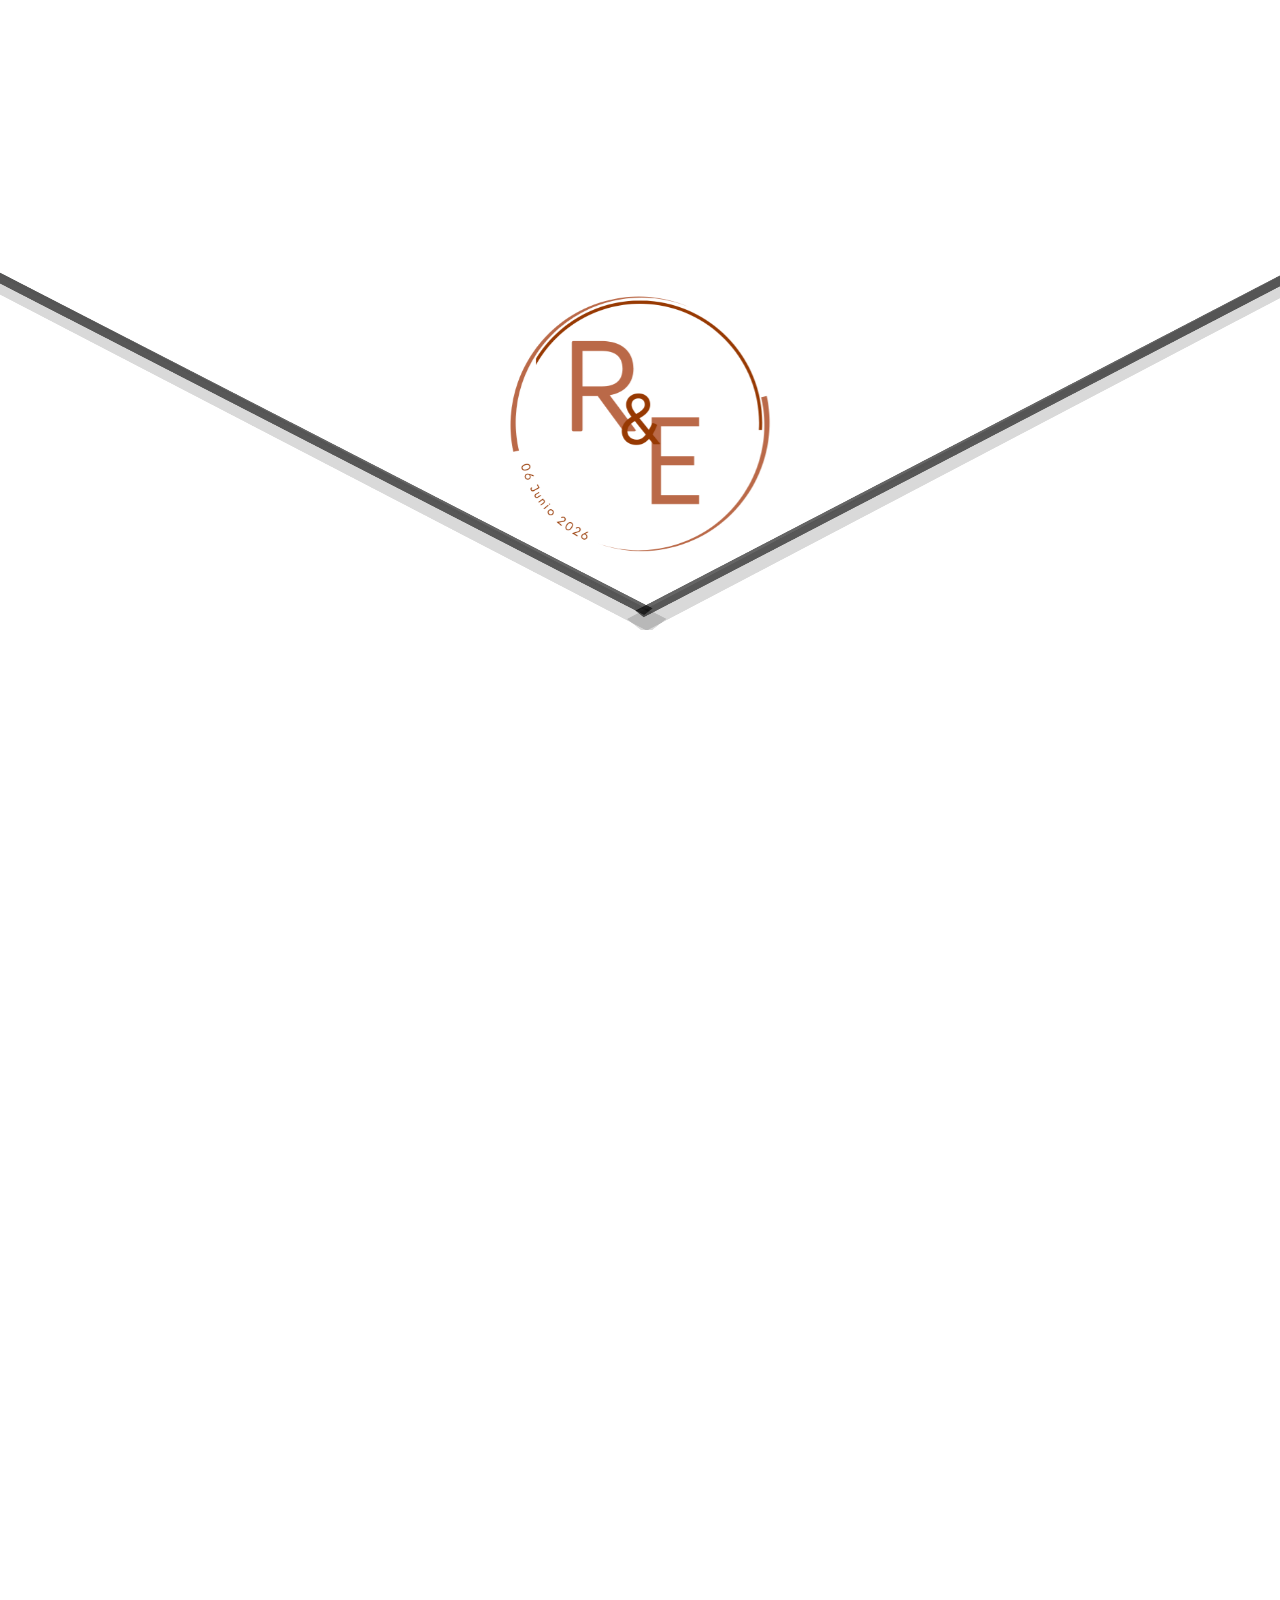
==== index.html @ d9289dd4 "first commit" ====
<html lang="es" translate="no">
  <head>
    <meta charset="UTF-8" />
    <meta http-equiv="X-UA-Compatible" content="IE=edge" />
    <meta name="viewport" content="width=device-width, initial-scale=1.0" />
    <meta name="google" content="notranslate" />

    <!-- Open Graph (Facebook, WhatsApp, LinkedIn, etc.) -->
    <meta
      property="og:title"
      content="Invitación de Nuestra Boda: Arturo & Noemí"
    />
    <meta property="og:description" content="!Llegó el gran día!" />
    <meta
      property="og:image"
      content="https://gold-sobre-digital-invite-esmeralda.netlify.app/images/3-tickets.png"
    />

    <meta
      property="og:url"
      content="https://gold-sobre-digital-invite-esmeralda.netlify.app/"
    />
    <meta property="og:type" content="website" />
    <!-- boostrap -->
    <meta
      name="viewport"
      content="width=device-width, initial-scale=1, shrink-to-fit=no"
    />
    <link
      rel="stylesheet"
      href="https://cdn.jsdelivr.net/npm/bootstrap@4.0.0/dist/css/bootstrap.min.css"
      integrity="sha384-Gn5384xqQ1aoWXA+058RXPxPg6fy4IWvTNh0E263XmFcJlSAwiGgFAW/dAiS6JXm"
      crossorigin="anonymous"
    />
    <!-- icons -->
    <link
      rel="stylesheet"
      href="https://cdn.jsdelivr.net/npm/bootstrap-icons@1.9.1/font/bootstrap-icons.css"
    />
    <!-- carousel2 -->
    <script
      src="https://cdnjs.cloudflare.com/ajax/libs/jquery/3.6.0/jquery.min.js"
      integrity="sha512-894YE6QWD5I59HgZOGReFYm4dnWc1Qt5NtvYSaNcOP+u1T9qYdvdihz0PPSiiqn/+/3e7Jo4EaG7TubfWGUrMQ=="
      crossorigin="anonymous"
      referrerpolicy="no-referrer"
    ></script>
    <link
      rel="stylesheet"
      href="https://cdnjs.cloudflare.com/ajax/libs/OwlCarousel2/2.3.4/assets/owl.carousel.min.css"
      integrity="sha512-tS3S5qG0BlhnQROyJXvNjeEM4UpMXHrQfTGmbQ1gKmelCxlSEBUaxhRBj/EFTzpbP4RVSrpEikbmdJobCvhE3g=="
      crossorigin="anonymous"
      referrerpolicy="no-referrer"
    />
    <!-- google fonts -->
    <link rel="preconnect" href="https://fonts.googleapis.com" />
    <link rel="preconnect" href="https://fonts.gstatic.com" crossorigin />
    <link
      href="https://fonts.googleapis.com/css2?family=Parisienne&display=swap"
      rel="stylesheet"
    />
    <link
      href="https://fonts.googleapis.com/css2?family=Cormorant:ital,wght@0,300..700;1,300..700&display=swap"
      rel="stylesheet"
    />
    <!-- styles -->
    <link rel="stylesheet" href="./styles.css" />
    <!-- animate.css -->
    <link
      rel="stylesheet"
      href="https://cdnjs.cloudflare.com/ajax/libs/animate.css/4.1.1/animate.min.css"
    />
    <!-- AOS animaciones -->
    <link href="https://unpkg.com/aos@2.3.1/dist/aos.css" rel="stylesheet" />
    <title></title>
  </head>
  <body class="avoiding-scroll w-100">
    <!-- Sobre -->
    <div
      class="bg-sobre d-flex justify-content-center align-items-center test-class"
      id="parent-div"
    >
      <div id="hoja-principal" class="sobre">
        <img
          id="sobre-arriba"
          src="./assets/img/sobrearriba.png"
          class="animate__animated p-0 m-0 sobre-arriba"
          alt="sobre-arriba"
        />
        <img
          id="sobre-abajo"
          class="p-0 m-0 sobre-abajo animate__animated"
          src="./assets/img/sobreabajo.png"
          alt="sobre-abajo"
        />
        <button id="btn-open" class="btn-open" onclick="abrir()">
          <img
            id="logo"
            src="./assets/img/logoo.png"
            class="animate__animated animate__pulse animate__infinite text-center"
            alt="logo"
          />
        </button>
      </div>
    </div>

    <!-- Invitacion -->
    <div id="invitacion" class="invitacion hide">
      <section class="home d-flex justify-content-center align-items-center">
        <div
          id="names"
          class="d-flex justify-content-center hide flex-column text-center text-white pt-4 font-paris animate__animated name mt-4"
        >
          <p id="heName1" class="mb-1 mt-4 display-4"></p>
          <p class="mb-1 display-4">&</p>
          <p id="sheName1" class="display-4"></p>
        </div>
        <div class="text-white text-center player-btn" id="play">
          <i class="bi bi-pause-circle pause-btn player-icon"></i>
          <i class="bi bi-play-circle play-btn player-icon d-none"></i>
          <p>audio</p>
        </div>
        <div class="player-audio">
          <audio
            id="audio"
            controls
            autoplay
            src="./assets/audio/carlos-rivera-otras-vida.mp3"
          ></audio>
        </div>
      </section>
      <section class="second-page">
        <div
          class="container1 d-flex justify-content-center align-items-center"
        >
          <div class="col-10">
            <div data-aos="fade-down" data-aos-duration="2000">
              <div
                class="pb-4 d-flex justify-content-center align-items-center"
              >
                <img
                  src="./assets/img/mexican-line.png"
                  alt="linae"
                  class="decoration rotate"
                />
              </div>
              <p class="text-center display-6">
                El día más importante de nuestras vidas ha llegado
              </p>
              <div
                class="pt-2 d-flex justify-content-center align-items-center"
              >
                <img
                  src="./assets/img/mexican-line.png"
                  alt="linea"
                  class="decoration"
                />
              </div>
            </div>
          </div>
        </div>
        <div class="container2">
          <div class="positon-relative">
            <div class="d-flex justify-content-center align-items-center">
              <div data-aos="zoom-in" data-aos-duration="3000">
                <p class="text-white cuenta-regresiva m-0 text-center">
                  Sábado
                </p>
                <p class="text-white text-center font-paris display-4 px-4">
                  <span id="day1"> 22</span> <span>de</span>
                  <span id="month1">Noviembre</span> <span>de</span>
                  <span id="year1">2024</span>
                </p>
              </div>
            </div>
            <div
              class="d-flex flex-column justify-content-center align-items-center"
              data-aos="zoom-in"
              data-aos-duration="1000"
              data-aos-delay="1000"
            >
              <p class="text-white display-5 mb-0 mt-2">Faltan</p>
              <p id="demo" class="cuenta-regresiva m-0"></p>
            </div>
          </div>
        </div>
        <div class="container3">
          <div class="d-flex justify-content-center align-items-center">
            <div class="pt-4">
              <p
                class="title2 pt-4 mb-0 text-center font-paris"
                data-aos="flip-up"
                data-aos-duration="2000"
              >
                Nuestra Boda
              </p>
              <div
                class="pb-2 d-flex justify-content-center align-items-center"
              >
                <img
                  src="./assets/img/mexican-line-5.png"
                  alt="linea"
                  class="decoration"
                />
              </div>
              <div
                class="text-center p-4 d-flex flex-column align-items-center"
              >
                <p
                  class="pr-4 pl-4 principal-text"
                  data-aos="fade-up"
                  data-aos-duration="3000"
                >
                  Hay momentos en la vida que son especiales por si solos, pero
                  compartirlos con las personas que quieres los convierte en
                  momentos inolvidables.
                </p>
                <p
                  class="pr-4 pl-4 principal-text"
                  data-aos="fade-up"
                  data-aos-duration="3000"
                >
                  Nos encantaría que nos acompañaras y nos llenaras de alegría
                  en nuestro día tan especial.
                </p>
                <div class="d-flex justify-content-center w-100">
                  <hr />
                </div>
                <p
                  class="pr-4 pl-4 mt-4 principal-text"
                  data-aos="fade-up"
                  data-aos-duration="3000"
                >
                  No hay libertad más bonita, que la que va acompañada de otra
                  mano
                </p>
                <p
                  class="pr-4 pl-4 mb-4 principal-text"
                  data-aos="fade-up"
                  data-aos-duration="3000"
                >
                  - Elvira Sastre
                </p>
              </div>
            </div>
          </div>
        </div>
      </section>
      <section class="ribbon">
        <p class="m-0 display-6">
          Invitación para
          <span id="ticketNumber" class="f-w-700"></span> personas
        </p>
      </section>
      <section class="p-4 overflow-hidden">
        <p
          class="text-center title2 font-paris"
          data-aos="fade-right"
          data-aos-duration="2000"
        >
          Agradecemos a nuestros padres
        </p>
        <div class="d-flex justify-content-around align-items-center">
          <img
            class="decoration"
            src="./assets/img/mexican-line3.png"
            alt="linea"
          />
        </div>
        <div class="d-flex justify-content-center">
          <div class="row">
            <div class="col-12 col-md-6 mt-4">
              <p
                id="fatherShe"
                class="text-center font-gold display-6"
                data-aos="flip-down"
                data-aos-duration="1500"
              ></p>
              <p
                id="motherShe"
                class="text-center font-gold display-6"
                data-aos="flip-down"
                data-aos-duration="1500"
              ></p>
            </div>
            <div class="col-12 col-md-6 mt-4">
              <p
                id="fatherHe"
                class="text-center display-6"
                data-aos="flip-down"
                data-aos-duration="1500"
                data-aos-delay="500"
              >
                Antonio Juárez Mota
              </p>
              <p
                id="motherHe"
                class="text-center display-6"
                data-aos="flip-down"
                data-aos-duration="1500"
                data-aos-delay="500"
              >
                Leticia Ortiz Villareal
              </p>
            </div>
          </div>
        </div>
      </section>
      <section class="bg-gold p-4 m-0">
        <div class="d-flex justify-content-center">
          <p class="w-75 text-center text-white display-6 m-0 p-2">
            Compartir estos momentos con ustedes, los hará inolvidables.
          </p>
        </div>
      </section>
      <section class="p-4 overflow-hidden">
        <div class="w-100">
          <p
            class="text-center mt-4 title2 font-paris"
            data-aos="fade-down"
            data-aos-duration="2000"
          >
            Nuestros padrinos
          </p>
        </div>
        <div class="d-flex justify-content-center">
          <div class="owl-container">
            <div
              class="owl-carousel owl-theme"
              data-aos="fade-right"
              data-aos-duration="2000"
            >
              <div class="d-flex p-3 justify-content-center align-items-center">
                <div>
                  <div class="d-flex justify-content-center align-items-center">
                    <img
                      class="icon-img"
                      src="./assets/img/anillos.png"
                      alt="Card image cap"
                    />
                  </div>
                  <p class="card-text text-center">Anillos</p>
                  <p class="card-text text-center display-6">
                    Patricia Thalía Hernández Dávila
                  </p>
                  <p class="card-text text-center display-6">
                    Veronica MaOmar Vargas Esparza rtínez Torres
                  </p>
                </div>
              </div>
              <div class="d-flex p-3 justify-content-center align-items-center">
                <div>
                  <div class="d-flex justify-content-center align-items-center">
                    <img
                      class="icon-img"
                      src="./assets/img/coin.png"
                      alt="Card image cap"
                    />
                  </div>
                  <p class="card-text text-center">Arras</p>
                  <p class="card-text text-center display-6">
                    Josué Jafet Quevedo Dávila
                  </p>
                  <p class="card-text text-center display-6">
                    Ariana Contreras Báez
                  </p>
                </div>
              </div>
              <div class="d-flex p-3 justify-content-center align-items-center">
                <div>
                  <div class="d-flex justify-content-center align-items-center">
                    <img
                      class="icon-img"
                      src="./assets/img/lazo.png"
                      alt="Card image cap"
                    />
                  </div>
                  <p class="card-text text-center">Lazo</p>
                  <p class="card-text text-center display-6">
                    Fernando Castillo Dávila
                  </p>
                  <p class="card-text text-center display-6">
                    Berenice González López
                  </p>
                </div>
              </div>
              <div class="d-flex p-3 justify-content-center align-items-center">
                <div>
                  <div class="d-flex justify-content-center align-items-center">
                    <img
                      class="icon-img"
                      src="./assets/img/lazo.png"
                      alt="Card image cap"
                    />
                  </div>
                  <p class="card-text text-center">Velación</p>
                  <p class="card-text text-center display-6">
                    Juan de Dios Ponce Salguero
                  </p>
                  <p class="card-text text-center display-6">
                    María del Rosario Dávila Barrientos
                  </p>
                </div>
              </div>
            </div>
          </div>
        </div>
      </section>
      <!-- <section class="bg-gold p-4 m-0">
        <div class="d-flex justify-content-center">
          <p class="w-75 text-center text-white m-0 p-2 display-6">
            ¡Nos gustaría mucho que nos acompañaras!
          </p>
        </div>
      </section> -->
      <section class="itinerario">
        <p class="text-center display-4 font-paris text-white m-0 pt-4">
          Itinerario
        </p>
        <div
          id="carouselExampleIndicators"
          class="carousel slide"
          data-ride="carousel"
        >
          <ol class="carousel-indicators">
            <li
              data-target="#carouselExampleIndicators"
              data-slide-to="0"
              class="active"
            ></li>
            <li data-target="#carouselExampleIndicators" data-slide-to="1"></li>
            <li data-target="#carouselExampleIndicators" data-slide-to="2"></li>
            <li data-target="#carouselExampleIndicators" data-slide-to="3"></li>
          </ol>
          <div id="itineraryContainer" class="carousel-inner"></div>

          <a
            class="carousel-control-prev"
            href="#carouselExampleIndicators"
            role="button"
            data-slide="prev"
          >
            <span class="carousel-control-prev-icon" aria-hidden="true"></span>
            <span class="sr-only">Previous</span>
          </a>
          <a
            class="carousel-control-next"
            href="#carouselExampleIndicators"
            role="button"
            data-slide="next"
          >
            <span class="carousel-control-next-icon" aria-hidden="true"></span>
            <span class="sr-only">Next</span>
          </a>
        </div>
      </section>
      <section class="ubicacion pt-4">
        <div>
          <p
            class="text-center m-0 pt-4 display-5"
            data-aos="flip-up"
            data-aos-duration="2000"
          >
            Ubicaciones
          </p>
          <div class="d-flex justify-content-center align-items-center">
            <img class="line" src="./assets/img/mexican-line.png" alt="linea" />
          </div>
        </div>
        <div class="d-flex row m-0 justify-content-center align-items-center">
          <div
            class="col-md-5 container-ubicaciones"
            data-aos="fade-up"
            data-aos-duration="1500"
            data-aos-delay="500"
          >
            <div class="card-ubicaciones">
              <p class="text-center font-paris display-4">
                Ceremonia Religiosa
              </p>
              <p id="misaHour" class="text-center display-6"></p>
              <div class="d-flex justify-content-center align-items-center">
                <img
                  class="img-ubicaciones"
                  src="./assets/img/parroquia.png"
                  alt="iglesia"
                />
              </div>
              <p id="misaName" class="text-center display-6 py-3"></p>
              <p id="misaDirection" class="text-center"></p>
              <div
                class="d-flex align-items-center py-4 justify-content-center"
              >
                <a id="misaLink" target="_blank"
                  ><button
                    class="btn display-6 py-3 d-flex align-items-center animate__animated animate__pulse animate__infinite"
                  >
                    <i class="bi bi-geo-alt text-dark"></i>
                    <span
                      class="d-flex text-dark align-items-center justify-content-center p-0 m-0"
                    >
                      Ver mapa
                    </span>
                  </button></a
                >
              </div>
            </div>
          </div>
          <div
            class="col-md-5 container-ubicaciones"
            data-aos="fade-up"
            data-aos-duration="1500"
            data-aos-delay="700"
          >
            <div class="card-ubicaciones">
              <p class="text-center font-paris display-4">Recepción</p>
              <p id="receptionHour" class="text-center display-6"></p>
              <div class="d-flex justify-content-center align-items-center">
                <img
                  class="img-ubicaciones"
                  src="./assets/img/la-fuente.png"
                  alt="salon"
                />
              </div>
              <p id="receptionName" class="text-center display-6 py-3"></p>
              <p id="receptionDirection" class="text-center"></p>
              <div
                class="d-flex align-items-center py-3 justify-content-center"
              >
                <a id="receptionLink" target="_blank"
                  ><button
                    class="btn display-6 py-3 d-flex align-items-center animate__animated animate__pulse animate__infinite"
                  >
                    <i class="bi bi-geo-alt text-dark"></i>
                    <span
                      class="d-flex text-dark align-items-center justify-content-center p-0 m-0"
                    >
                      Ver mapa
                    </span>
                  </button></a
                >
              </div>
            </div>
          </div>
        </div>
      </section>
      <section class="window-phrase">
        <div
          class="card-phrase d-flex justify-content-center align-items-center"
          data-aos="fade-up"
          data-aos-duration="3000"
        >
          <p
            class="p-4 rounded card-white text-center w-90 display-5 font-paris font-weight-light"
          >
            ¡Dios ha sido fiel hasta el día de hoy!
          </p>
        </div>
      </section>
      <section class="nuestro-inicio p-4">
        <!-- <p class="text-center text-white pt-4 display-6">Así empezamos</p> -->
        <div class="d-flex justify-content-center align-items-center">
          <video id="miVideo" width="600" muted playsinline class="video-mp4">
            <source src="./assets/video/video-esteban.mp4" type="video/mp4" />
          </video>
          <!-- <div class="w-100 d-flex justify-content-center">
            <img src="./assets/img/foto5.JPG" alt="foto" />
          </div> -->
        </div>
        <div class="d-flex pt-4 justify-content-center align-items-center">
          <p class="text text-white text-center display-6">
            Estamos listos para el siguiente paso...
          </p>
        </div>
      </section>
      <section class="p-4">
        <div class="py-4 d-flex justify-content-center align-items-center">
          <img class="line" src="./assets/img/mexican-line3.png" alt="linea" />
        </div>
        <div
          data-aos="zoom-in"
          data-aos-duration="2000"
          class="py-4 d-flex justify-content-center"
        >
          <p class="text2 text-center display-6 principal-text">
            ¡Que nos acompañes es lo más importante! Y sí está en tu disposición
            realizar una muestra de cariño estaremos muy agradecidos
          </p>
        </div>
        <div class="pb-4 d-flex justify-content-center align-items-center">
          <img
            class="line rotate"
            src="./assets/img/mexican-line3.png"
            alt="linea"
          />
        </div>
      </section>
      <section
        class="window-regalos d-flex justify-content-center align-items-center"
      >
        <div class="w-75 h-80 d-flex justify-content-center">
          <div
            class="card-regalos p-4"
            data-aos="fade-up"
            data-aos-duration="3000"
          >
            <p class="display-4 text-center pt-4 font-paris">Mesa de Regalos</p>
            <div class="d-flex justify-content-center">
              <hr class="text-center" />
            </div>
            <div
              id="mesaDeRegalos"
              class="row d-flex justify-content-around align-items-center"
            >
              <div class="col-md-6">
                <div class="pt-4 d-flex justify-content-center">
                  <i class="bi bi-envelope icon-sobre"></i>
                </div>
                <div class="d-flex justify-content-center">
                  <p class="w-75 text-center display-6 text-shadow">
                    Sobre con dinero en efectivo
                  </p>
                </div>
              </div>
            </div>
          </div>
        </div>
      </section>
      <!-- <section class="d-flex justify-content-center align-items-center">
        <div class="w-75 py-4 text-center">
          <p class="display-6" data-aos="flip-up" data-aos-duration="2000">
            ¡Gracias por tus muestras de cariño!
          </p>
        <div>
            <p class="display-6" data-aos="flip-up" data-aos-duration="2000">
              Si así lo prefieres, también puedes hacer transferencia
            </p>
            <div class="d-flex justify-content-center">
              <hr />
            </div>
            <p id="bankCount" class="display-number"></p>
            <p id="bankPropietary"></p>
            <p id="bankName"></p>
          </div> 
        </div>
      </section> -->
      <section class="container3 bg-gold p-4 m-0">
        <div class="d-flex justify-content-center">
          <p class="w-80 text-center text-white display-6 m-0 p-2">
            ¡Gracias por tus muestras de cariño!
          </p>
        </div>
      </section>
      <section class="p-4 bg-white overflow-hidden">
        <div class="w-100">
          <p
            class="text-center mt-4 title2 font-paris font-gold"
            data-aos="fade-down"
            data-aos-duration="2000"
          >
            Recomendación de hospedaje
          </p>
        </div>
        <div class="d-flex justify-content-center">
          <div class="owl-container">
            <div
              class="owl-carousel owl-theme d-flex"
              data-aos="fade-right"
              data-aos-duration="2000"
            >
              <div class="d-flex p-3 justify-content-center align-items-center">
                <div>
                  <div
                    class="d-flex justify-content-center align-items-center flex-column"
                  >
                    <h2
                      data-aos="zoom-in-up"
                      data-aos-easing="linear"
                      data-aos-duration="1500"
                      class="f-w-700 txt-pink-dark pr-4 pl-4 mb-4 display-5 title2 text-center font-paris"
                    >
                      Hotel Posada Coatepec
                    </h2>
                    <div
                      class="d-flex justify-content-center align-items-center"
                    >
                      <img
                        data-aos="fade-down"
                        data-aos-easing="linear"
                        data-aos-duration="1500"
                        class="img-ubicaciones"
                        src="./assets/img/hotel2.png"
                        alt="iglesia"
                      />
                    </div>

                    <!-- <p
                      data-aos="fade-down"
                      data-aos-easing="linear"
                      data-aos-duration="1500"
                      class="txt-pink-dark mt-2 font-paris display-5 pl-2 pr-2 text-center"
                    >
                      <i class="bi bi-car-front-fill"></i> A 40 min de la fiesta
                    </p> -->
                    <p
                      data-aos="zoom-in-up"
                      data-aos-easing="linear"
                      data-aos-duration="1500"
                      class="text-infor font-aleo text-center mr-4 ml-4"
                    >
                      Hidalgo 9, Centro, 91500 Coatepec, Ver.
                    </p>

                    <div
                      class="d-flex align-items-center py-4 justify-content-center"
                    >
                      <a
                        target="_blank"
                        class="text-white"
                        href="https://maps.app.goo.gl/kGooncRi8zp6F4Nh9"
                        ><button
                          class="animate__pulse animate__animated animate__infinite btn btn-ver-mapa display-6 py-3 d-flex align-items-center"
                        >
                          <i class="bi bi-geo-alt font-gold"></i>
                          <span
                            class="d-flex display-5 font-paris font-gold align-items-center justify-content-center p-0 m-0"
                          >
                            Ver más detalles
                          </span>
                        </button></a
                      >
                    </div>
                  </div>
                </div>
              </div>
              <div class="d-flex p-3 justify-content-center align-items-center">
                <div>
                  <div
                    class="d-flex justify-content-center align-items-center flex-column"
                  >
                    <h2
                      data-aos="zoom-in-up"
                      data-aos-easing="linear"
                      data-aos-duration="1500"
                      class="f-w-700 txt-pink-dark pr-4 pl-4 mb-4 display-5 title2 text-center font-paris"
                    >
                      Posada San Antonio Coatepec
                    </h2>
                    <div
                      class="d-flex justify-content-center align-items-center"
                    >
                      <img
                        data-aos="fade-down"
                        data-aos-easing="linear"
                        data-aos-duration="1500"
                        class="img-ubicaciones"
                        src="./assets/img/hotel3.png"
                        alt="iglesia"
                      />
                    </div>

                    <!-- <p
                      data-aos="fade-down"
                      data-aos-easing="linear"
                      data-aos-duration="1500"
                      class="txt-pink-dark font-paris display-5 mt-2 pl-2 pr-2 text-center"
                    >
                      <i class="bi bi-car-front-fill"></i> A 32 min de la fiesta
                    </p> -->
                    <p
                      data-aos="zoom-in-up"
                      data-aos-easing="linear"
                      data-aos-duration="1500"
                      class="text-infor font-aleo text-center mr-4 ml-4"
                    >
                      Cuarta de Colón 69, Centro, 91500 Coatepec, Ver.
                    </p>

                    <div
                      class="d-flex align-items-center py-4 justify-content-center"
                    >
                      <a
                        target="_blank"
                        class="text-white"
                        href="https://maps.app.goo.gl/Mok4iKTnWgMTyDet9"
                        ><button
                          class="animate__pulse animate__animated animate__infinite btn btn-ver-mapa display-6 py-3 d-flex align-items-center"
                        >
                          <i class="bi bi-geo-alt font-gold"></i>
                          <span
                            class="d-flex display-5 font-paris font-gold align-items-center justify-content-center p-0 m-0"
                          >
                            Ver más detalles
                          </span>
                        </button></a
                      >
                    </div>
                  </div>
                </div>
              </div>
              <div class="d-flex p-3 justify-content-center align-items-center">
                <div>
                  <div
                    class="d-flex justify-content-center align-items-center flex-column"
                  >
                    <h2
                      data-aos="zoom-in-up"
                      data-aos-easing="linear"
                      data-aos-duration="1500"
                      class="f-w-700 txt-pink-dark pr-4 pl-4 mb-4 display-5 title2 text-center font-paris"
                    >
                      Hotel Casa Real del Café
                    </h2>
                    <div
                      class="d-flex justify-content-center align-items-center"
                    >
                      <img
                        data-aos="fade-down"
                        data-aos-easing="linear"
                        data-aos-duration="1500"
                        class="img-ubicaciones"
                        src="./assets/img/hotel4.png"
                        alt="iglesia"
                      />
                    </div>

                    <!-- <p
                      data-aos="fade-down"
                      data-aos-easing="linear"
                      data-aos-duration="1500"
                      class="txt-pink-dark font-paris display-5 mt-2 pl-2 pr-2 text-center"
                    >
                      <i class="bi bi-car-front-fill"></i> A 32 min de la fiesta
                    </p> -->
                    <p
                      data-aos="zoom-in-up"
                      data-aos-easing="linear"
                      data-aos-duration="1500"
                      class="text-infor font-aleo text-center mr-4 ml-4"
                    >
                      C. 2a.Zamora 58, Centro, 91500 Coatepec, Ver.
                    </p>

                    <div
                      class="d-flex align-items-center py-4 justify-content-center"
                    >
                      <a
                        target="_blank"
                        class="text-white"
                        href="https://maps.app.goo.gl/2mkzAxS7bh26GRYo7"
                        ><button
                          class="animate__pulse animate__animated animate__infinite btn btn-ver-mapa display-6 py-3 d-flex align-items-center"
                        >
                          <i class="bi bi-geo-alt font-gold"></i>
                          <span
                            class="d-flex display-5 font-paris font-gold align-items-center justify-content-center p-0 m-0"
                          >
                            Ver más detalles
                          </span>
                        </button></a
                      >
                    </div>
                  </div>
                </div>
              </div>
              <div class="d-flex p-3 justify-content-center align-items-center">
                <div>
                  <div
                    class="d-flex justify-content-center align-items-center flex-column"
                  >
                    <h2
                      data-aos="zoom-in-up"
                      data-aos-easing="linear"
                      data-aos-duration="1500"
                      class="f-w-700 txt-pink-dark pr-4 pl-4 mb-4 display-5 title2 text-center font-paris"
                    >
                      Hotel San José Plaza
                    </h2>
                    <div
                      class="d-flex justify-content-center align-items-center"
                    >
                      <img
                        data-aos="fade-down"
                        data-aos-easing="linear"
                        data-aos-duration="1500"
                        class="img-ubicaciones"
                        src="./assets/img/hotel5.png"
                        alt="iglesia"
                      />
                    </div>

                    <!-- <p
                      data-aos="fade-down"
                      data-aos-easing="linear"
                      data-aos-duration="1500"
                      class="txt-pink-dark font-paris display-5 mt-2 pl-2 pr-2 text-center"
                    >
                      <i class="bi bi-car-front-fill"></i> A 32 min de la fiesta
                    </p> -->
                    <p
                      data-aos="zoom-in-up"
                      data-aos-easing="linear"
                      data-aos-duration="1500"
                      class="text-infor font-aleo text-center mr-4 ml-4"
                    >
                      C. 2a.Zamora 65, Centro, 91500 Coatepec, Ver.
                    </p>

                    <div
                      class="d-flex align-items-center py-4 justify-content-center"
                    >
                      <a
                        target="_blank"
                        class="text-white"
                        href="https://maps.app.goo.gl/x8roKmcZYm4B56ao6"
                        ><button
                          class="animate__pulse animate__animated animate__infinite btn btn-ver-mapa display-6 py-3 d-flex align-items-center"
                        >
                          <i class="bi bi-geo-alt font-gold"></i>
                          <span
                            class="d-flex display-5 font-paris font-gold align-items-center justify-content-center p-0 m-0"
                          >
                            Ver más detalles
                          </span>
                        </button></a
                      >
                    </div>
                  </div>
                </div>
              </div>
            </div>
          </div>
        </div>
      </section>
      <section class="window-back2 overflow-hidden">
        <div
          class="dinamic-galery text-white text-shadow text-center title2 font-paris"
          data-aos="fade-right"
          data-aos-duration="2500"
        >
          Únete a nuestra galería dinámica
        </div>
      </section>
      <section class="p-4 bg-dinamic-galery">
        <div class="principal-text">
          <h3
            class="text-center font-paris letter-s-1px"
            data-aos="fade-up"
            data-aos-duration="3000"
          >
            ¡Todas las fotos que tomen ustedes, nuestros invitados, las
            tendremos en una misma galería!
          </h3>
          <div class="d-flex justify-content-around align-items-center">
            <img
              class="decoration"
              src="./assets/img/mexican-line2.png"
              alt="linea"
            />
          </div>
          <div class="p-3">
            <ol class="text-left">
              <li class="pb-2" data-aos="fade-down" data-aos-duration="3000">
                <div class="d-flex">
                  Descarga la app
                  <span>
                    <a
                      id="wedshootsLink"
                      class="ml-2 font-gold d-flex align-items-center animate__animated animate__pulse animate__infinite"
                      >Click aquí.</a
                    >
                  </span>
                </div>
              </li>
              <li class="pb-2" data-aos="fade-down" data-aos-duration="3000">
                Una vez descargada la app, da click en "Soy Invitado".
              </li>
              <li class="pb-2" data-aos="fade-down" data-aos-duration="3000">
                Introduce nuestro código
                <span
                  id="codeGalery"
                  class="text-underline font-weight-bold font-gold"
                ></span>
              </li>
              <li data-aos="fade-down" data-aos-duration="3000">
                Durante la fiesta únete a nuestra galería escaneando los códigos
                QR ubicados en el lugar
              </li>
            </ol>
          </div>
        </div>
      </section>

      <section class="bg-gray p-3">
        <p class="text-center p-0 m-0 display-6">
          <i class="bi bi-hearts"></i>Respetuosamente NO NIÑOS
        </p>
      </section>
      <section class="text-center h-100 p-4 padding-4 bg-vestimenta">
        <p
          class="display-4 font-gold font-paris mt-4 mb-4 title2"
          data-aos="zoom-in"
          data-aos-duration="2000"
        >
          Código de Vestimenta
        </p>
        <div class="d-flex justify-content-center align-items-center">
          <img
            data-aos="fade-down"
            data-aos-easing="linear"
            data-aos-duration="1500"
            class="w-80 img-vestimenta dress-code-img"
            src="./assets/img/etiqueta rigurosa.png"
            alt="dress-code"
          />
        </div>
        <div class="d-flex justify-content-around align-items-center">
          <img
            class="decoration mt-4"
            src="./assets/img/mexican-line-5.png"
            alt="linea"
          />
        </div>
        <p
          data-aos="zoom-in-up"
          data-aos-duration="1000"
          class="font-paris display-4 p-4"
        >
          Formal
        </p>
      </section>
      <section class="ribbon bg-gold p-4">
        <p class="text-white text-center display-6">
          Este día será muy especial y que asistas ¡lo hará aún más!
        </p>
      </section>

      <div class="img-galery overflow-hidden">
        <div class="owl-container img-galery">
          <div
            class="owl-carousel owl-theme img-galery"
            data-aos="fade-right"
            data-aos-duration="2000"
          >
            <div class="foto-1"></div>
            <div class="foto-2"></div>
            <div class="foto-3"></div>
            <!-- <div class="foto-4"></div>
            <div class="foto-5"></div>
            <div class="foto-6"></div> -->
          </div>
        </div>
      </div>
      <section class="text-center p-4">
        <p class="display-4 mt-4" data-aos="zoom-in" data-aos-duration="2000">
          ¡Confirma tu asistencia!
        </p>
        <div class="d-flex justify-content-around align-items-center">
          <img
            class="decoration mt-4"
            src="./assets/img/mexican-line.png"
            alt="linea"
          />
        </div>
        <div class="d-flex justify-content-center align-items-center">
          <p class="w-50 py-4" data-aos="fade-in" data-aos-duration="3000">
            Por favor, danos la respuesta de tu asistencia al evento antes del
            <span id="limitConfirmation"></span>
          </p>
        </div>
        <p class="display-6">
          Invitación para
          <span id="ticketNumber1" class="f-w-700"></span> personas
        </p>
        <div>
          <a id="linkConfirmation"
            ><button
              class="btn p-3 display-6 text-dark animate__animated animate__pulse animate__infinite"
            >
              <i class="bi bi-check text-dark"></i>Confirmar
            </button></a
          >
        </div>
        <div class="pt-2 mb-4">
          <a id="linkDeny"
            ><button class="btn p-1 btn-dark">
              <i class="bi bi-x"></i>No podré asistir
            </button></a
          >
        </div>
      </section>

      <section
        class="last-window-back d-flex justify-content-center align-items-center"
      >
        <div class="font-paris display-2 text-white p-4">
          <p class="text-center" data-aos="fade-down" data-aos-duration="2000">
            ¡Te esperamos!
          </p>
        </div>
      </section>
      <section class="brand-container">
        <p class="text-center m-0 p-0">
          Digital Invite
          <a
            target="_blank"
            href="https://wa.me/522281080685?text=Hola%20Me%20gustaría%20una%20invitación%20para%20mi%20boda%20como%20esta%20(paquete%20gold%20efecto%20sobre)"
            class="marca"
            >by Esmeralda <i class="bi bi-whatsapp"></i
          ></a>
        </p>
      </section>
    </div>
    <!-- Carousel 2 -->
    <script
      src="https://cdnjs.cloudflare.com/ajax/libs/OwlCarousel2/2.3.4/owl.carousel.min.js"
      integrity="sha512-bPs7Ae6pVvhOSiIcyUClR7/q2OAsRiovw4vAkX+zJbw3ShAeeqezq50RIIcIURq7Oa20rW2n2q+fyXBNcU9lrw=="
      crossorigin="anonymous"
      referrerpolicy="no-referrer"
    ></script>
    <script>
      $(".owl-carousel").owlCarousel({
        loop: true,
        autoplay: true,
        nav: true,
        slideBy: 1,
        responsive: {
          0: {
            items: 1,
          },
          600: {
            items: 1,
          },
          1000: {
            items: 1,
          },
        },
      });
    </script>
    <!-- js -->
    <script src="https://unpkg.com/aos@2.3.1/dist/aos.js"></script>
    <script>
      AOS.init();
    </script>
    <!-- boostrp -->
    <script
      src="https://code.jquery.com/jquery-3.2.1.slim.min.js"
      integrity="sha384-KJ3o2DKtIkvYIK3UENzmM7KCkRr/rE9/Qpg6aAZGJwFDMVNA/GpGFF93hXpG5KkN"
      crossorigin="anonymous"
    ></script>
    <script
      src="https://cdn.jsdelivr.net/npm/popper.js@1.12.9/dist/umd/popper.min.js"
      integrity="sha384-ApNbgh9B+Y1QKtv3Rn7W3mgPxhU9K/ScQsAP7hUibX39j7fakFPskvXusvfa0b4Q"
      crossorigin="anonymous"
    ></script>
    <script
      src="https://cdn.jsdelivr.net/npm/bootstrap@4.0.0/dist/js/bootstrap.min.js"
      integrity="sha384-JZR6Spejh4U02d8jOt6vLEHfe/JQGiRRSQQxSfFWpi1MquVdAyjUar5+76PVCmYl"
      crossorigin="anonymous"
    ></script>
    <!-- <script src="./javascript.js"></script> -->
    <script src="./javascript.js" defer></script>
  </body>
</html>
---- styles.css ----
* {
  padding: 0;
  margin: 0;
  font-family: "Cormorant", serif;

  box-sizing: border-box;
}
button {
  box-shadow: rgba(50, 50, 93, 0.25) 0px 2px 5px -1px,
    rgba(0, 0, 0, 0.3) 0px 1px 3px -1px;
  transition: ease-out 2s;
}
button:hover {
  transform: scale(1.05);
}
a:hover {
  text-decoration: none;
}
.btn {
  white-space: normal !important;
}
.overflow-hidden {
  overflow: hidden;
}
/* FONTS */
.font-paris {
  font-family: "Parisienne", cursive;
}
.f-w-700 {
  font-weight: bold;
}
.font-icon {
  font-size: 1.2rem;
}
.font-gold {
  color: rgb(95 111 84);
}
.text {
  width: 80%;
}
.display-2 {
  font-size: 2.8rem;
}
.text2 {
  width: 90%;
}
h3 {
  top: 25;
}
.display-4 {
  font-size: 3rem;
}
.display-6 {
  font-size: 1.2rem;
  letter-spacing: 2px;
  padding: 0 2rem;
}
.display-5 {
  font-size: 1.6rem;
}
.display-number {
  font-size: 1.2rem;
}
.text-shadow {
  text-shadow: rgba(0, 0, 0, 0.25) 0px 54px 55px,
    rgba(0, 0, 0, 0.12) 0px -12px 30px, rgba(0, 0, 0, 0.12) 0px 4px 6px,
    rgba(0, 0, 0, 0.17) 0px 12px 13px, rgba(0, 0, 0, 0.09) 0px -3px 5px;
}
.title2 {
  font-size: 2.5rem;
}
/* BACKGROUND */
.bg-gold {
  background-color: rgb(160 95 44) !important;
}
.bg-gray {
  background-color: rgba(189, 188, 188, 0.29);
}
/* ANIMATE */
.animate__animated .animate__pulse {
  --animate-duration: 3s;
}
/* DECORATION */
.ribbon {
  background-color: rgba(189, 188, 188, 0.29);
  height: min-content;
  display: flex;
  justify-content: center;
  align-items: center;
  padding: 2rem;
  text-align: center;
  letter-spacing: 2px;
}
hr {
  width: 30%;
  border: 0;
  height: 1px;
  background-image: linear-gradient(
    to right,
    #f0f0f02f,
    #000000b6,
    #000000b6,
    #f0f0f02f
  );
}
.decoration {
  width: 200px;
}
.line {
  padding-top: 1%;
  width: 200px;
}
/* CAROUSEL */
.owl-carousel .owl-nav button.owl-next,
.owl-carousel .owl-nav button.owl-prev {
  box-shadow: none !important;
  transition: none !important;
  outline: none;
}
.owl-carousel .owl-nav {
  position: absolute;
  width: 100%;
  top: 50;
}
.owl-nav {
  color: rgba(27, 27, 26, 0.575);
  display: flex;
  font-size: 2rem;
  margin-top: 0px !important;
  justify-content: space-between;
}
.owl-container {
  width: 100%;
}

/* INDEX.HTML */
.main-image {
  height: 100vh;
  width: 100%;
  margin: 0;
  padding: 0;
  background-image: linear-gradient(rgb(5 7 12 / 59%), rgb(5 7 12 / 67%)),
    url("./assets/img/paquete-gold.png");
  background-size: contain;
  background-repeat: no-repeat;
  background-position: center;
  display: flex;
  flex-direction: column;
  justify-content: center;
  align-items: center;
}
.btn-language {
  cursor: pointer;
  border: none;
  padding: 0.5rem 0.8rem;
  border-radius: 10px;
  margin-right: 0.5rem;
  margin-left: 0.5rem;
  font-size: 1.2rem;
}

/* INVITE.HTML & INVITACION.HTML */
/* SOBRE */
.sobre {
  height: 100vh;
  width: 80vw;
  display: flex;
  justify-content: center;
  align-items: center;
}
.bg-sobre {
  background-color: #242321;
}

.avoiding-scroll {
  height: 100%;
  overflow: hidden;
}

.test-class {
  position: fixed;
  top: 0;
  left: 0;
  width: 100vw;
  height: 100vh;
}

.sobre-arriba {
  position: absolute;
  bottom: 50vh;
  height: 40vh;
  top: 20vh;
  z-index: 3;
  display: block;
  min-width: 100%;
  max-width: 100%;
  vertical-align: middle;
  border-style: none;
}
.sobre-abajo {
  position: absolute;
  bottom: 20vh;
  height: 50vh;
  z-index: 2;
  display: block;
  min-width: 100%;
  max-width: 100%;
  vertical-align: middle;
  border-style: none;
}
.btn-open {
  box-shadow: none !important;
  transition: none !important;
  position: absolute;
  z-index: 4;
  background-color: rgba(240, 255, 255, 0);
  border: none;
  text-decoration: none;
  width: 100%;
}
.btn-open:focus {
  outline: none;
}
.btn-open img {
  height: 40%;
  width: 40%;
  padding-bottom: 4rem;
}

/* INVITACIÓN */
.hide {
  visibility: hidden;
  max-height: 0vw;
}
.invitacion {
  width: 100vw;
}
/* FIRST PAGE */
.home {
  height: 100vh;
  width: 100%;
  margin: 0;
  padding: 0;
  background-image: linear-gradient(
      rgba(5, 7, 12, 0.308),
      rgba(5, 7, 12, 0.335)
    ),
    url("./assets/img/foto2.jpg");
  background-repeat: no-repeat;
  background-position: center;
}
/* PHOYO GALLERY PAGE */
.galeria-fotos {
  overflow: hidden;
  height: max-content;
  margin: 0;
  padding: 0;
  background-size: cover;
  background-repeat: no-repeat;
  background-position: bottom;
  flex-direction: column;
}
.foto-1,
.foto-2,
.foto-3,
.foto-4,
.foto-5,
.foto-6 {
  height: 70vh;
  width: 100%;
  margin: 0;
  padding: 0;
  background-size: cover;
  background-repeat: no-repeat;
  background-position: top;
}
.video-mp4 {
  width: 100%;
  object-fit: cover;
  object-position: right;
}
.foto-1 {
  background-image: url("./assets/img/foto8.JPG");
}
.foto-2 {
  background-image: url("./assets/img/foto10.JPG");
}
.foto-3 {
  background-image: url("./assets/img/foto11.JPG");
}
.foto-4 {
  background-image: linear-gradient(
      rgba(5, 7, 12, 0.308),
      rgba(5, 7, 12, 0.335)
    ),
    url("./assets/img/foto-4.jpg");
}
.foto-5 {
  background-image: linear-gradient(
      rgba(5, 7, 12, 0.308),
      rgba(5, 7, 12, 0.335)
    ),
    url("./assets/img/foto-5.jpg");
}
.foto-6 {
  background-image: linear-gradient(
      rgba(5, 7, 12, 0.308),
      rgba(5, 7, 12, 0.335)
    ),
    url("./assets/img/foto-6.jpg");
}
.name {
  width: 80%;
  padding-right: 0;
}
/* audio */
.player-audio {
  display: none;
}
.player-icon {
  font-size: 2rem;
  box-shadow: rgba(0, 0, 0, 0.25) 0px 54px 55px,
    rgba(0, 0, 0, 0.12) 0px -12px 30px, rgba(0, 0, 0, 0.12) 0px 4px 6px,
    rgba(0, 0, 0, 0.17) 0px 12px 13px, rgba(0, 0, 0, 0.09) 0px -3px 5px;
  border-radius: 100%;
}
.player-btn {
  bottom: 2rem;
  right: 2rem;
  position: fixed;
  justify-content: end;
  align-items: flex-end;
  font-size: 1rem;
  cursor: pointer;
  border-radius: 50%;
  justify-content: center;
  z-index: 9;
}
.player-btn:hover {
  cursor: pointer;
}
/* SECOND PAGE */
.second-page {
  height: min-content;
  max-width: 100%;
  background-image: url("./assets/img/andre-jackson-IXLS59CTgDE-unsplash.jpg");
  background-size: cover;
  background-attachment: fixed;
  background-repeat: no-repeat;
  background-position: bottom;
}
.second-page .container1 {
  background-color: rgb(255, 255, 255);
  height: 100%;
  padding: 1rem 0;
  min-width: 100%;
}
.second-page .container2 {
  background-image: linear-gradient(
      rgba(5, 7, 12, 0.493),
      rgba(5, 7, 12, 0.335)
    ),
    url("./assets/img/foto3.JPG");
  height: 70vh;
  width: auto;
  background-color: rgba(0, 0, 0, 0.575);
  background-position: top;
  background-size: cover;
  display: flex;
  align-items: center;
  justify-content: center;
}
.second-page .container3 {
  background-color: rgb(255, 255, 255);
  height: min-content;
}

.cuenta-regresiva {
  text-align: center;
  font-size: 1.7rem;
  color: rgba(240, 248, 255, 0.849);
}
.cuenta {
  display: flex;
  justify-content: center;
  width: 60%;
}
/* itinerario */
.itinerario {
  height: max-content;
  background-image: linear-gradient(
      rgba(5, 7, 12, 0.277),
      rgba(5, 7, 12, 0.277)
    ),
    url("./assets/img/foto1.jpg");
  background-size: cover;
  background-repeat: no-repeat;
  background-position: center;
}

.card {
  background-color: rgba(137, 43, 226, 0);
  width: 100vw;
  height: 50vh;
  border: none;
}
.card-img {
  height: 150px;
  width: 160px;
  padding-bottom: 1rem;
}
/* LOCATION PAGE */
.ubicacion {
  height: min-content;
}
.container-ubicaciones {
  width: 70%;
  padding: 1rem;
  margin-top: 2rem;
}
.img-ubicaciones {
  border-radius: 100%;
  width: 200px;
  height: 200px;
  box-shadow: rgba(50, 50, 93, 0.25) 0px 2px 5px -1px,
    rgba(0, 0, 0, 0.3) 0px 1px 3px -1px;
}
.img-galery {
  width: 100vw;
}
.img-galery .owl-carousel .owl-nav {
  position: absolute;
  width: 100%;
  bottom: 20;
  color: white;
}
/* PADRINOS */
.icon-img {
  height: 100px;
  width: 30% !important;
  border-top-left-radius: 5px;
  border-top-right-radius: 5px;
}

/* WINDOW PHRASE PAGE */
.window-phrase {
  height: 40vh;
  max-width: 100%;
  background-image: url("./assets/img/foto4.JPG");
  background-size: cover;
  -webkit-background-size: cover; /* Para Safari y Chrome (versiones antiguas) */
  -moz-background-size: cover; /* Para Firefox (versiones antiguas) */
  -o-background-size: cover; /* Para Opera (versiones antiguas) */
  background-repeat: no-repeat;
  background-position: center;
}
.card-white {
  background: rgba(255, 255, 255, 0.608);
}
.card-phrase {
  height: 40vh;
  margin: 0;
  padding: 0;
  background-color: rgba(0, 0, 0, 0);
  background-size: cover;
  background-repeat: no-repeat;
  background-position: top;
}
.w-90 {
  width: 85%;
}

/* NUESTRO INICIO PAGE */
.nuestro-inicio {
  background-color: rgb(189 15 96);
}
.nuestro-inicio img {
  width: 90%;
  border: solid 2px whitesmoke;
  border-radius: 5px;
}

/* DRESS CODE SECTION */
.bg-vestimenta {
  height: min-content !important;
  background: white;
  background-size: cover;
  -webkit-background-size: cover; /* Para Safari y Chrome antiguos */
  -moz-background-size: cover; /* Para Firefox */
  -o-background-size: cover; /* Para Opera */
  background-repeat: no-repeat;
  background-position: center;
}
.img-vestimenta {
  max-width: 50%;
}
/* DINAMIC GALERY PAGE */
.bg-dinamic-galery {
  background-color: white;
  padding: 3rem 2rem !important;
  display: flex;
  justify-content: center;
}
.dinamic-galery {
  display: flex;
  justify-content: center;
  align-items: center;
  height: 60vh;
  width: 100%;
  margin: 0;
  padding: 2rem 2rem;
  background-image: linear-gradient(rgb(5 7 12 / 36%), rgb(5 7 12 / 25%)),
    url("./assets/img/foto6.JPG");
  background-size: cover;
  background-repeat: no-repeat;
  background-position: center;
}

/* GIFT SECTION */
.window-regalos {
  height: min-content;
  max-width: 100%;
  background-image: url("./assets/img/foto7.JPG");
  background-size: cover;
  background-repeat: no-repeat;
  background-position: center;
}
.card-regalos {
  margin: 2rem 0;
  height: 80%;
  width: 100%;
  background-color: rgba(245, 245, 245, 0.568);
}
.logo-liverpool {
  width: 150px;
}
.icon-sobre {
  font-size: 5.5rem;
}
.rotate {
  rotate: 180deg;
}
/* LAST PAGE */
.last-window-back {
  height: 100vh;
  max-width: 100%;
  background-image: url("./assets/img/foto9.JPG");
  background-size: cover;
  background-repeat: no-repeat;
  background-position: center;
}
/* BRAND SECTION */
.brand-container {
  height: 4vh;
  width: 100%;
  background-color: rgb(0, 0, 0);
  display: flex;
  color: #c64a9f;
  justify-content: center;
  align-items: center;
  background-size: cover;
  background-attachment: fixed;
  background-repeat: no-repeat;
  background-position: center;
  z-index: 9;
}
.marca {
  color: #f1afdc !important;
}
@media (min-width: 470px) {
  .btn-open img {
    height: 50%;
    width: 50%;
  }
  .nuestro-inicio img {
    width: 80%;
  }
  .icon-sobre {
    font-size: 7rem;
  }

  .logo-liverpool {
    width: 200px;
  }
  .w-90 {
    width: 80%;
  }
  .display-2 {
    font-size: 3.5rem;
  }
  .display-5 {
    font-size: 1.3rem;
  }
}

@media (min-width: 760px) {
  .dress-code-img {
    width: 30%;
  }
  .principal-text {
    width: 60%;
    text-align: center;
  }
  .btn-open img {
    height: 55%;
    width: 55%;
  }
  .display-4 {
    font-size: 3.6rem;
  }
  .cuenta-regresiva {
    font-size: 1.3rem;
  }
  .owl-container {
    width: 60%;
  }
  .text {
    width: 50%;
  }
  .nuestro-inicio img {
    width: 50%;
  }
  .card-regalos {
    width: 80%;
  }
  .logo-liverpool {
    width: 250px;
    margin-bottom: 2rem;
  }
  .w-90 {
    width: 60%;
  }
  .display-2 {
    font-size: 4.5rem;
  }
  .display-5 {
    font-size: 1.4rem;
  }
}
@media (min-width: 1020px) {
  .video-mp4 {
    width: 80%;
  }
  .name {
    width: 70%;
    padding-right: 0 !important;
  }
  .btn-open img {
    height: 25%;
    width: 25%;
  }
  .sobre-arriba {
    position: absolute;
    bottom: 30;
    top: 0;
    height: 70vh;
    z-index: 3;
    display: block;
    max-width: 100%;
    min-width: 100%;
    vertical-align: middle;
    border-style: none;
    background-position: center;
  }
  .sobre-abajo {
    bottom: 0;
    height: 100vh;
  }
  .card {
    height: 45vh;
  }
  .logo-liverpool {
    width: 250px;
  }
  .owl-container {
    width: 30%;
  }
  .w-90 {
    width: 45%;
  }
  .display-2 {
    font-size: 5.5rem;
  }
  .display-5 {
    font-size: 1.6rem;
  }
}
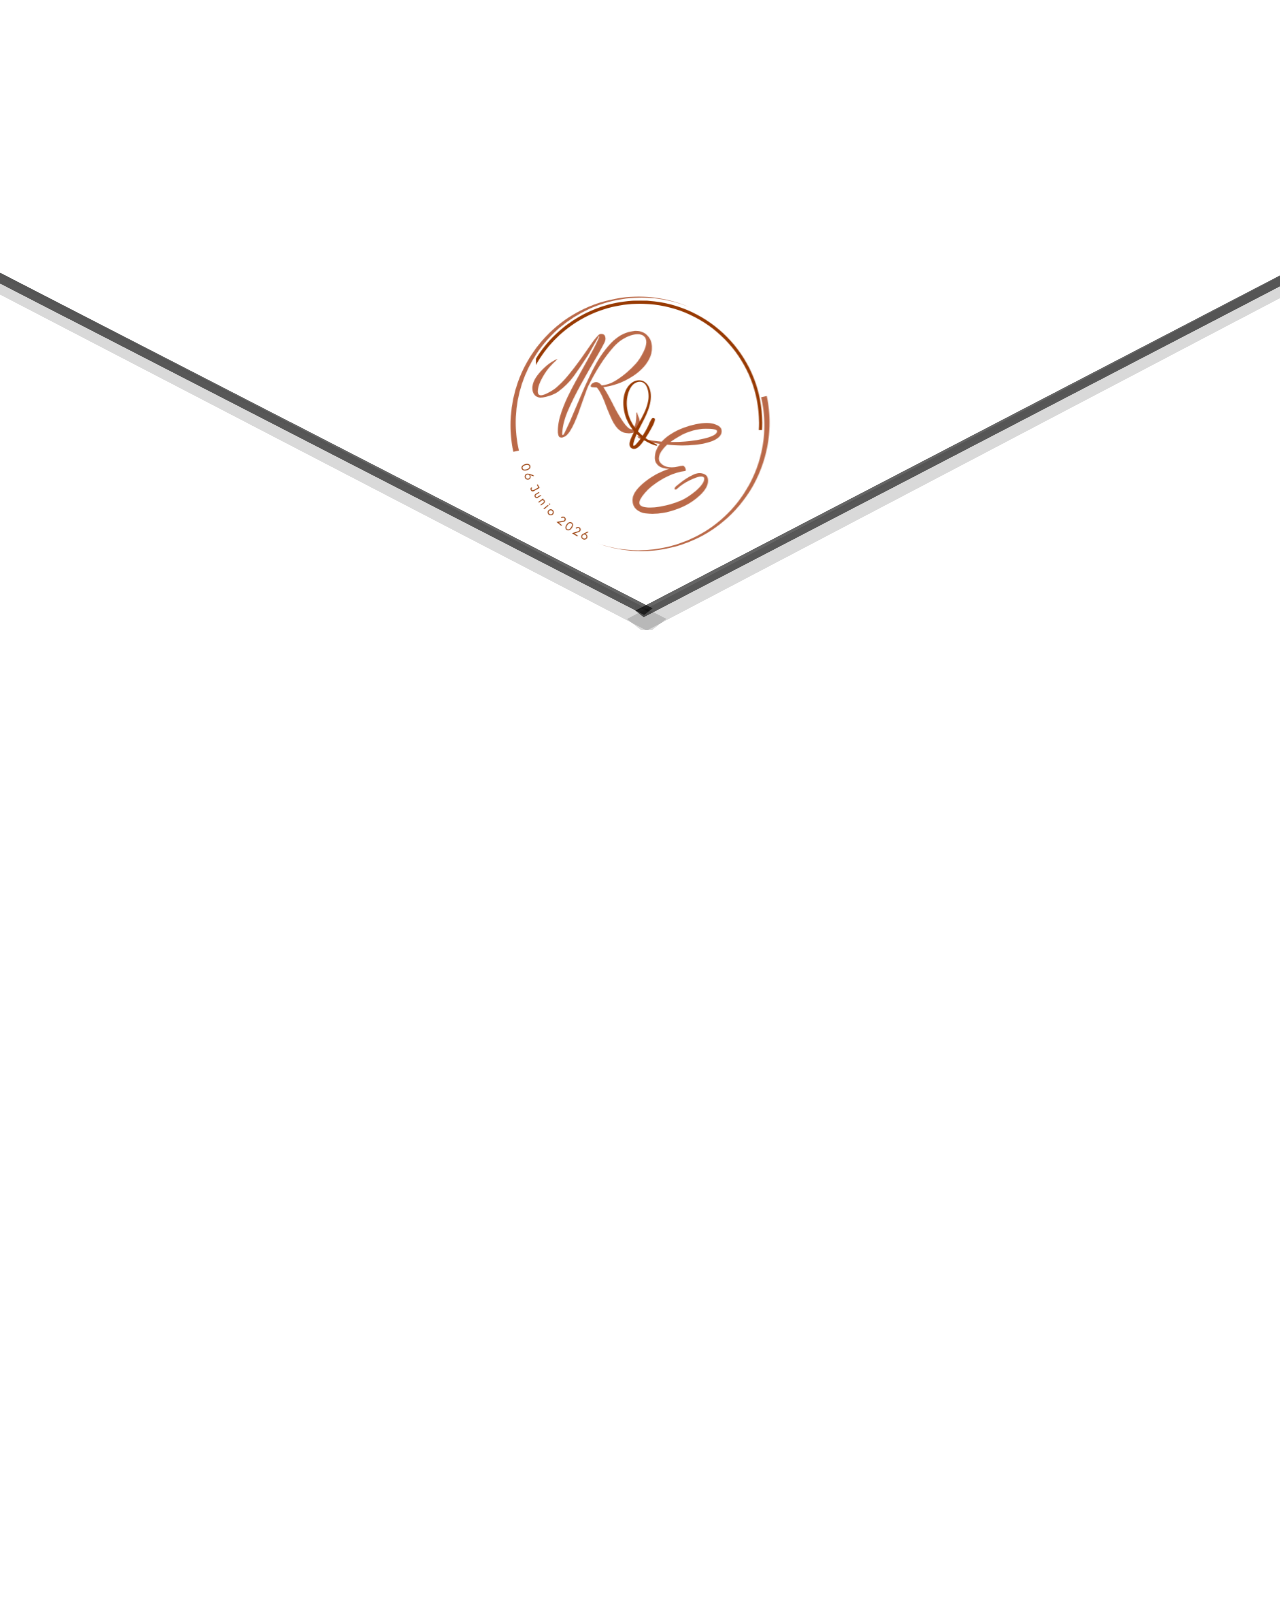
==== commit 829b5486: "ajuste cliente 1" ====
--- a/index.html
+++ b/index.html
@@ -231,7 +231,7 @@
                   data-aos-duration="3000"
                 >
                   No hay libertad más bonita, que la que va acompañada de otra
-                  mano
+                  mano.
                 </p>
                 <p
                   class="pr-4 pl-4 mb-4 principal-text"
@@ -343,7 +343,7 @@
                     Patricia Thalía Hernández Dávila
                   </p>
                   <p class="card-text text-center display-6">
-                    Veronica MaOmar Vargas Esparza rtínez Torres
+                    Omar Vargas Esparza
                   </p>
                 </div>
               </div>
@@ -394,10 +394,10 @@
                   </div>
                   <p class="card-text text-center">Velación</p>
                   <p class="card-text text-center display-6">
-                    Juan de Dios Ponce Salguero
+                    Luis Ildefonso Dávila Barrientos
                   </p>
                   <p class="card-text text-center display-6">
-                    María del Rosario Dávila Barrientos
+                    Genoveva Dalia Hernández Carrillo
                   </p>
                 </div>
               </div>
@@ -617,7 +617,7 @@
                 </div>
                 <div class="d-flex justify-content-center">
                   <p class="w-75 text-center display-6 text-shadow">
-                    Sobre con dinero en efectivo
+                    Lluvia de sobres
                   </p>
                 </div>
               </div>
--- a/styles.css
+++ b/styles.css
@@ -245,9 +245,10 @@
       rgba(5, 7, 12, 0.308),
       rgba(5, 7, 12, 0.335)
     ),
-    url("./assets/img/foto2.jpg");
-  background-repeat: no-repeat;
-  background-position: center;
+    url("./assets/img/foto5.JPG");
+  background-repeat: no-repeat;
+  background-position: top;
+  background-size: cover;
 }
 /* PHOYO GALLERY PAGE */
 .galeria-fotos {
@@ -544,7 +545,8 @@
 .last-window-back {
   height: 100vh;
   max-width: 100%;
-  background-image: url("./assets/img/foto9.JPG");
+  background-image: linear-gradient(rgb(5 7 12 / 36%), rgb(5 7 12 / 25%)),
+    url("./assets/img/foto15.JPG");
   background-size: cover;
   background-repeat: no-repeat;
   background-position: center;
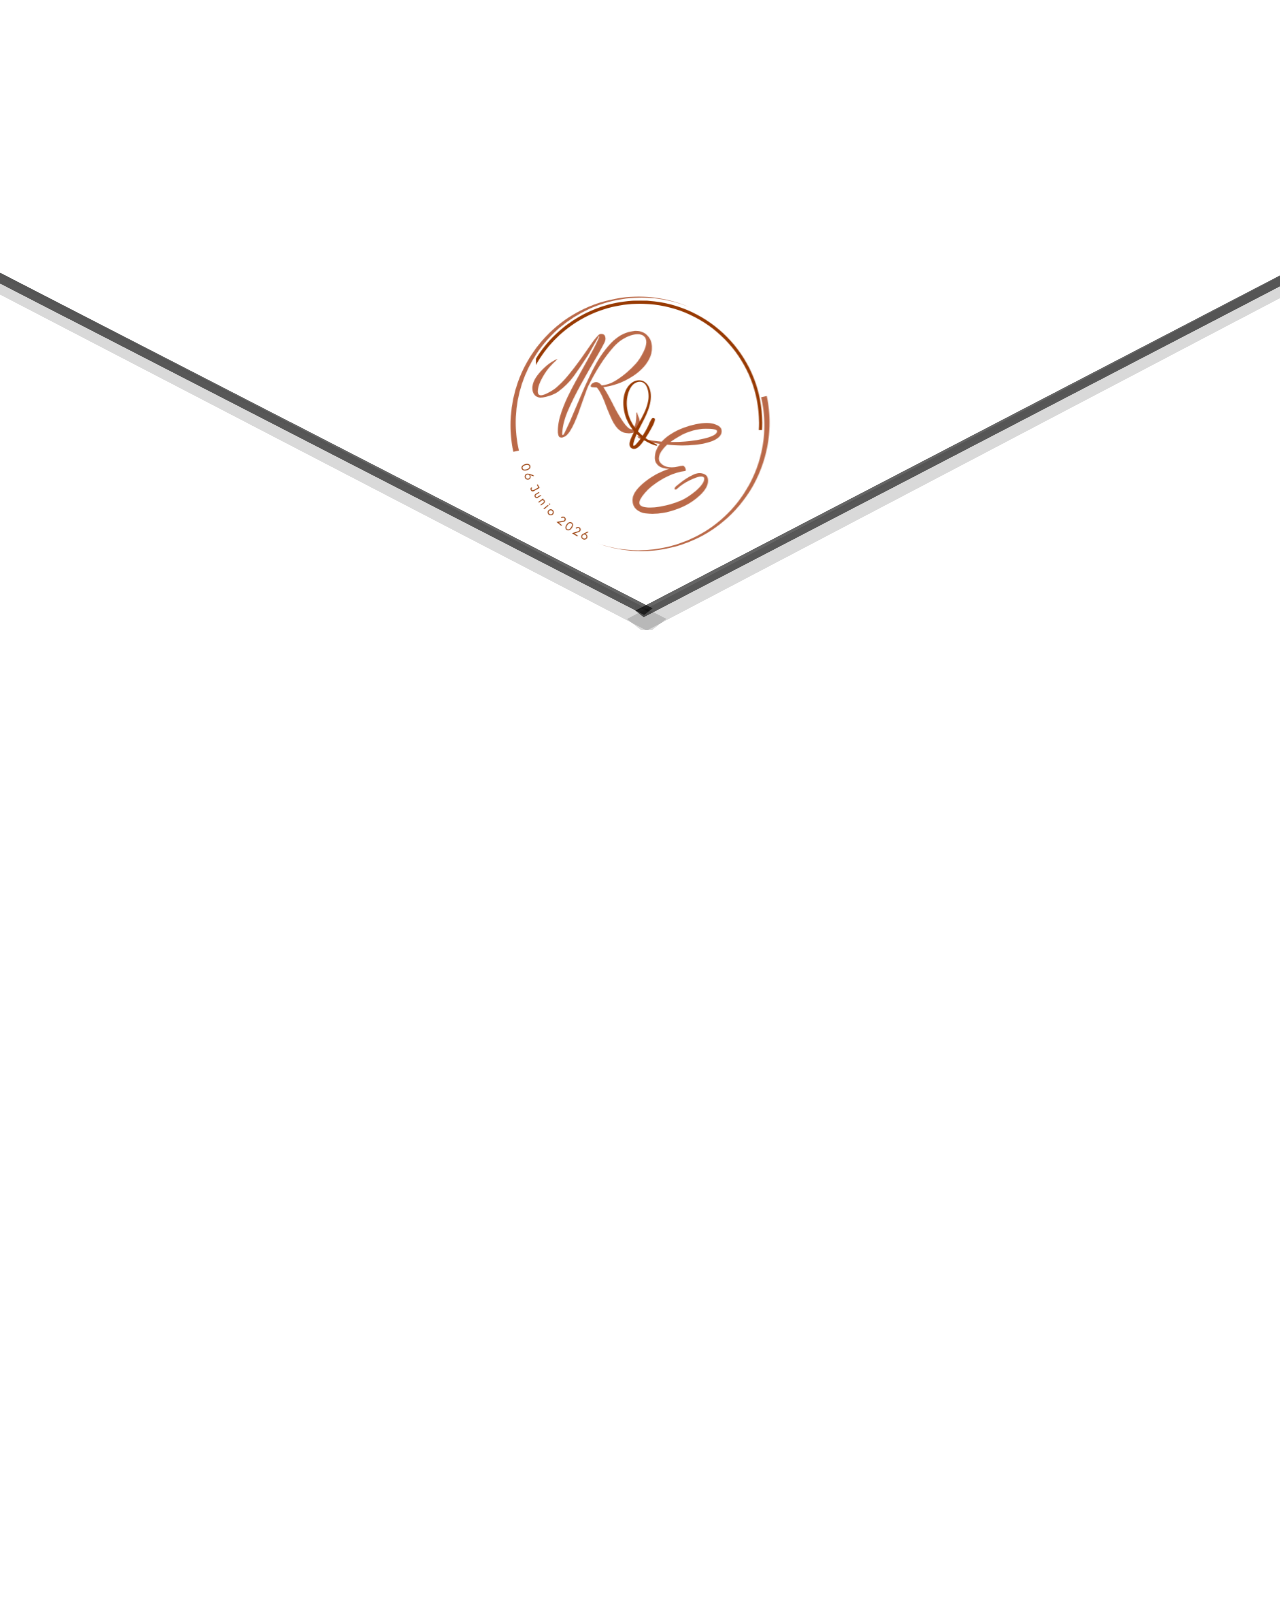
==== commit f1b06190: "AJUST arlette 2" ====
--- a/index.html
+++ b/index.html
@@ -248,7 +248,7 @@
       <section class="ribbon">
         <p class="m-0 display-6">
           Invitación para
-          <span id="ticketNumber" class="f-w-700"></span> personas
+          <span id="ticketNumber" class="f-w-700"></span> persona
         </p>
       </section>
       <section class="p-4 overflow-hidden">
@@ -361,7 +361,7 @@
                     Josué Jafet Quevedo Dávila
                   </p>
                   <p class="card-text text-center display-6">
-                    Ariana Contreras Báez
+                    Ariana Guadalupe Contreras Baez
                   </p>
                 </div>
               </div>
@@ -397,7 +397,7 @@
                     Luis Ildefonso Dávila Barrientos
                   </p>
                   <p class="card-text text-center display-6">
-                    Genoveva Dalia Hernández Carrillo
+                    Genoveva Dalila Hernández Carrillo
                   </p>
                 </div>
               </div>
@@ -559,7 +559,15 @@
       <section class="nuestro-inicio p-4">
         <!-- <p class="text-center text-white pt-4 display-6">Así empezamos</p> -->
         <div class="d-flex justify-content-center align-items-center">
-          <video id="miVideo" width="600" muted playsinline class="video-mp4">
+          <video
+            preload="auto"
+            id="miVideo"
+            width="600"
+            muted
+            controls
+            playsinline
+            class="video-mp4"
+          >
             <source src="./assets/video/video-esteban.mp4" type="video/mp4" />
           </video>
           <!-- <div class="w-100 d-flex justify-content-center">
@@ -1063,15 +1071,17 @@
         </div>
         <div class="d-flex justify-content-center align-items-center">
           <p class="w-50 py-4" data-aos="fade-in" data-aos-duration="3000">
-            Por favor, danos la respuesta de tu asistencia al evento antes del
+            Por favor, confirma tu asistencia al mismo número desde el cual
+            recibiste esta invitación antes del
             <span id="limitConfirmation"></span>
           </p>
         </div>
         <p class="display-6">
           Invitación para
-          <span id="ticketNumber1" class="f-w-700"></span> personas
+          <span id="ticketNumber1" class="f-w-700"></span> persona
         </p>
-        <div>
+
+        <!-- <div>
           <a id="linkConfirmation"
             ><button
               class="btn p-3 display-6 text-dark animate__animated animate__pulse animate__infinite"
@@ -1086,7 +1096,7 @@
               <i class="bi bi-x"></i>No podré asistir
             </button></a
           >
-        </div>
+        </div> -->
       </section>
 
       <section
--- a/styles.css
+++ b/styles.css
@@ -521,7 +521,7 @@
 .window-regalos {
   height: min-content;
   max-width: 100%;
-  background-image: url("./assets/img/foto7.JPG");
+  background-image: url("./assets/img/foto2.jpg");
   background-size: cover;
   background-repeat: no-repeat;
   background-position: center;
